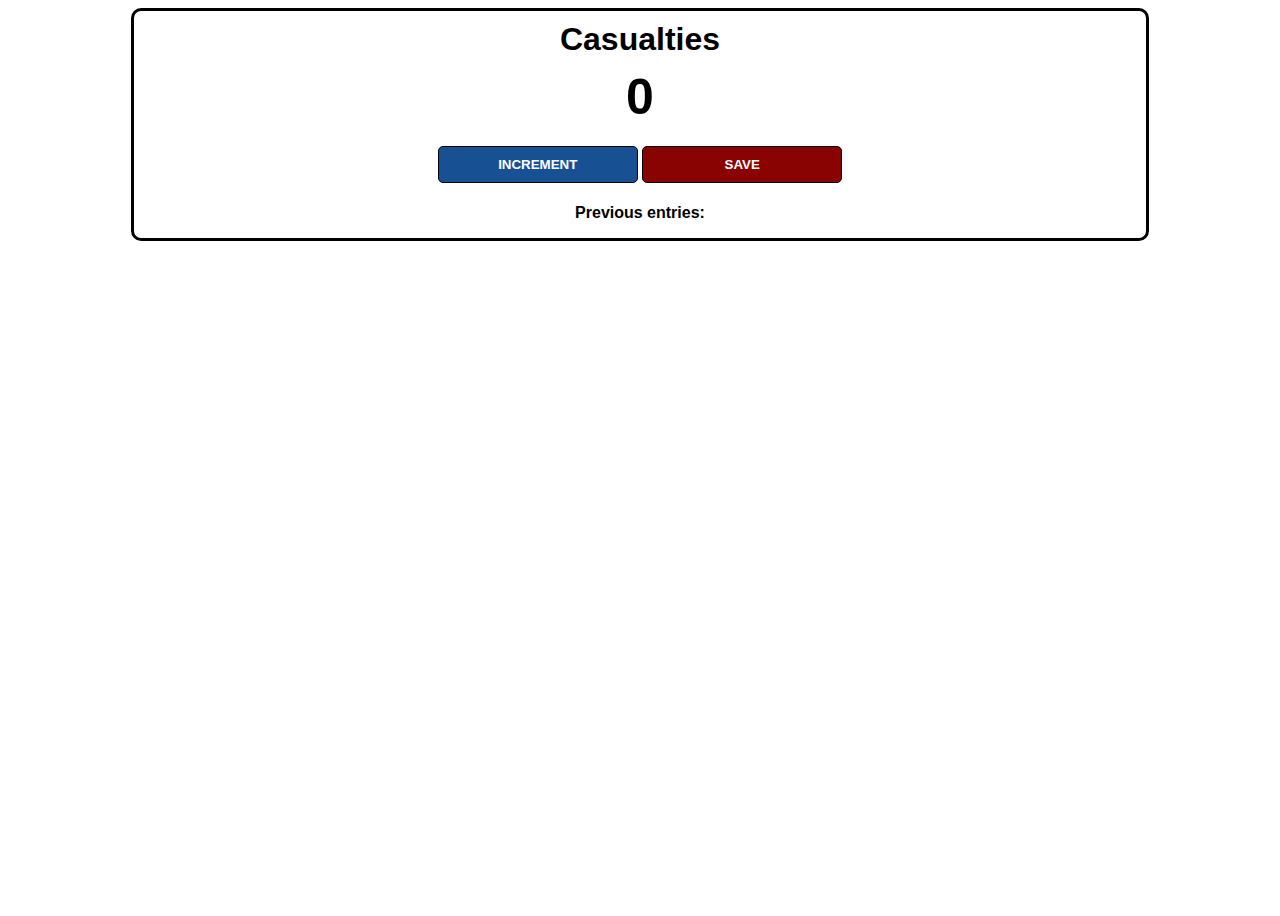
==== index.html @ f54a0268 "TRIED TO UPDATE VIA UPLOAD" ====
<html>
	<head>
		<link rel="stylesheet" href="index.css" />
	</head>
	<body>
		<div class="container">
			<h1>Casualties</h1>
			<h2 id="count-el">0</h2>
			<button id="increment-btn" onclick="increment()">INCREMENT</button>
			<button id="save-btn" onclick="save()">SAVE</button>
			<p id="save-el">Previous entries:</p>
		</div>
		<script src="index.js"></script>
	</body>
</html>
---- index.css ----
body {
	background-image: url("https://cdn.openart.ai/stable_diffusion/1a070ddbb1fae47d12a1e04daaec50925c673f63_2000x2000.webp");
	background-size: cover;
	font-family: "Open Sans", "Helvetica Neue", sans-serif;
	text-align: center;
	height: 100vh;
}

.container {
	background: white;
	max-width: 80%;
	margin: auto;
	border: 3px solid black;
	border-radius: 10px;
}

h1 {
	margin-top: 10px;
	margin-bottom: 10px;
}

h2 {
	font-size: 50px;
	margin-top: 0;
	margin-bottom: 20px;
}

button {
	border: 1px solid black;
	padding-top: 10px;
	padding-bottom: 10px;
	color: white;
	font-weight: bold;
	width: 200px;
	margin-bottom: 5px;
	border-radius: 5px;
}

#increment-btn {
	background: #175194;
}

#save-btn {
	background: #8a0303;
}

#save-el {
	font-weight: bold;
}
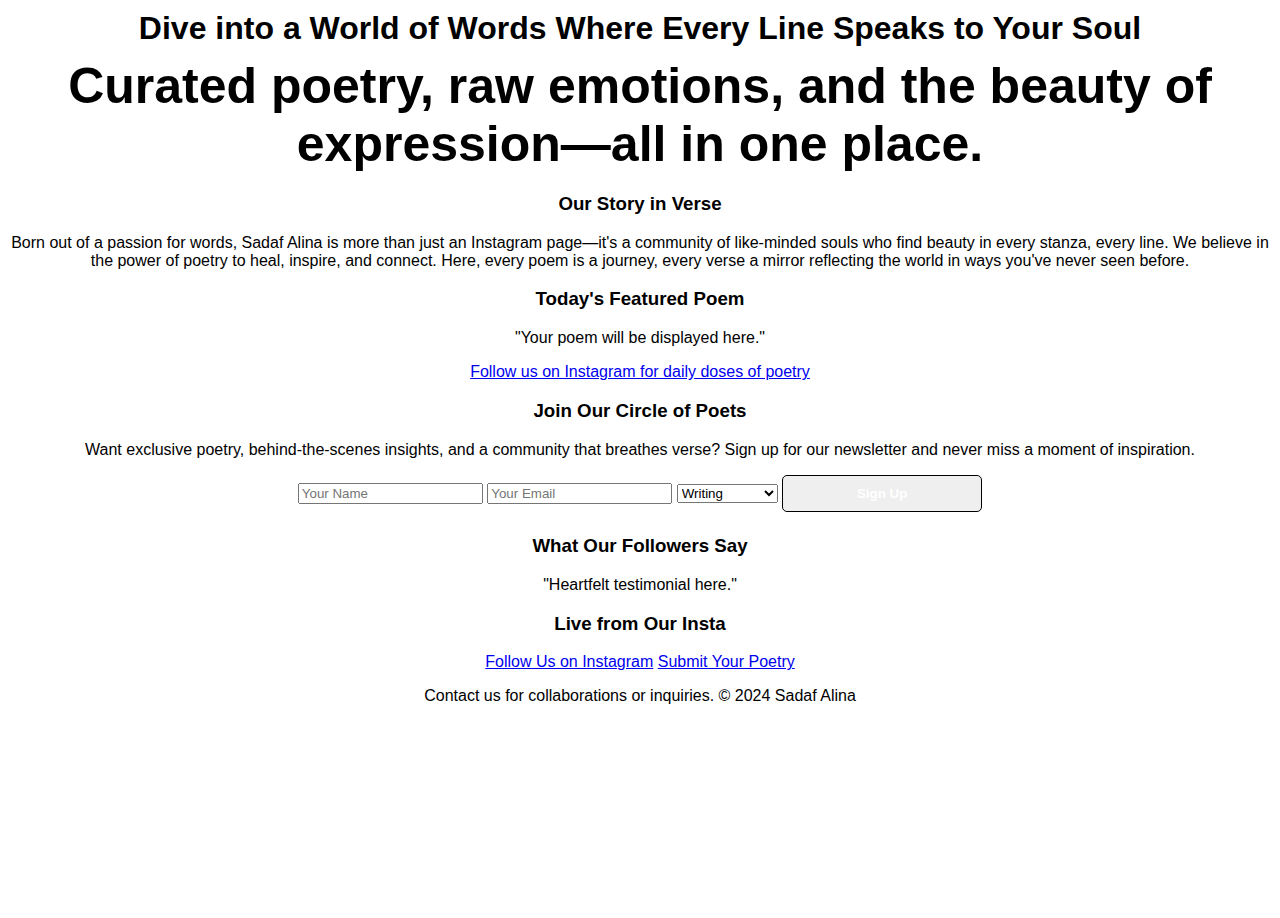
==== commit 92cf5f41: "comited 2nd time" ====
--- a/index.html
+++ b/index.html
@@ -1,15 +1,79 @@
-<html>
+<!DOCTYPE html>
+<html lang="en">
 	<head>
+		<meta charset="UTF-8" />
+		<meta name="viewport" content="width=device-width, initial-scale=1.0" />
+		<title>Sadaf Alina - Poetry Landing Page</title>
 		<link rel="stylesheet" href="index.css" />
 	</head>
 	<body>
-		<div class="container">
-			<h1>Casualties</h1>
-			<h2 id="count-el">0</h2>
-			<button id="increment-btn" onclick="increment()">INCREMENT</button>
-			<button id="save-btn" onclick="save()">SAVE</button>
-			<p id="save-el">Previous entries:</p>
-		</div>
+		<header>
+			<h1>Dive into a World of Words Where Every Line Speaks to Your Soul</h1>
+			<h2>
+				Curated poetry, raw emotions, and the beauty of expression—all in one
+				place.
+			</h2>
+		</header>
+
+		<section id="about">
+			<h3>Our Story in Verse</h3>
+			<p>
+				Born out of a passion for words, Sadaf Alina is more than just an
+				Instagram page—it's a community of like-minded souls who find beauty in
+				every stanza, every line. We believe in the power of poetry to heal,
+				inspire, and connect. Here, every poem is a journey, every verse a
+				mirror reflecting the world in ways you've never seen before.
+			</p>
+		</section>
+
+		<section id="featured">
+			<h3>Today's Featured Poem</h3>
+			<!-- Example post -->
+			<div class="poem">
+				<p>"Your poem will be displayed here."</p>
+				<a href="https://www.instagram.com/sad_af__" target="_blank"
+					>Follow us on Instagram for daily doses of poetry</a
+				>
+			</div>
+		</section>
+
+		<section id="join">
+			<h3>Join Our Circle of Poets</h3>
+			<p>
+				Want exclusive poetry, behind-the-scenes insights, and a community that
+				breathes verse? Sign up for our newsletter and never miss a moment of
+				inspiration.
+			</p>
+			<form>
+				<input type="text" name="name" placeholder="Your Name" required />
+				<input type="email" name="email" placeholder="Your Email" required />
+				<select name="interest">
+					<option value="writing">Writing</option>
+					<option value="reading">Reading</option>
+					<option value="collaboration">Collaboration</option>
+				</select>
+				<button type="submit">Sign Up</button>
+			</form>
+		</section>
+
+		<section id="testimonials">
+			<h3>What Our Followers Say</h3>
+			<p>"Heartfelt testimonial here."</p>
+		</section>
+
+		<section id="instagram-feed">
+			<h3>Live from Our Insta</h3>
+			<!-- Embed Instagram Feed Here -->
+		</section>
+
+		<footer>
+			<a href="https://www.instagram.com/SadafAlina" target="_blank"
+				>Follow Us on Instagram</a
+			>
+			<a href="#submit">Submit Your Poetry</a>
+			<p>Contact us for collaborations or inquiries. &copy; 2024 Sadaf Alina</p>
+		</footer>
+
 		<script src="index.js"></script>
 	</body>
 </html>
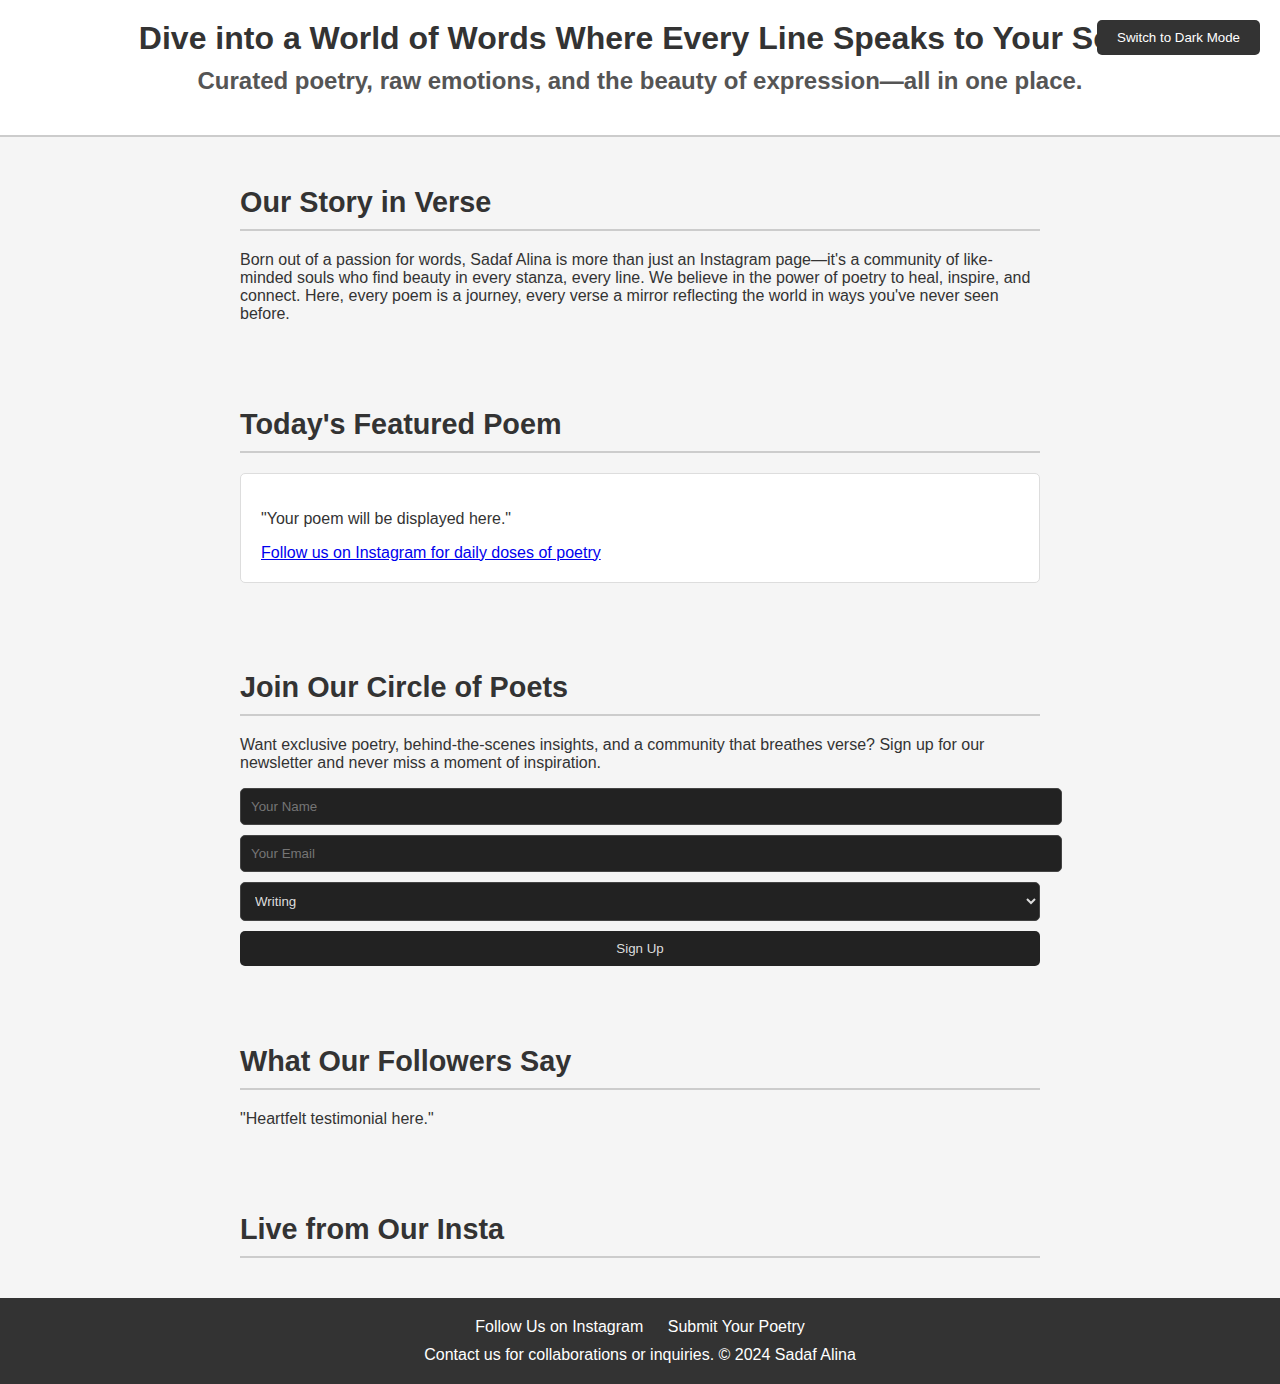
==== commit c3586fc6: "comited" ====
--- a/index.html
+++ b/index.html
@@ -1,79 +1,63 @@
 <!DOCTYPE html>
 <html lang="en">
-	<head>
-		<meta charset="UTF-8" />
-		<meta name="viewport" content="width=device-width, initial-scale=1.0" />
-		<title>Sadaf Alina - Poetry Landing Page</title>
-		<link rel="stylesheet" href="index.css" />
-	</head>
-	<body>
-		<header>
-			<h1>Dive into a World of Words Where Every Line Speaks to Your Soul</h1>
-			<h2>
-				Curated poetry, raw emotions, and the beauty of expression—all in one
-				place.
-			</h2>
-		</header>
+<head>
+    <meta charset="UTF-8">
+    <meta name="viewport" content="width=device-width, initial-scale=1.0">
+    <title>Sadaf Alina - Poetry Landing Page</title>
+    <link rel="stylesheet" href="index.css">
+</head>
+<body>
+    <header>
+        <button id="theme-toggle">Switch to Dark Mode</button>
+        <h1>Dive into a World of Words Where Every Line Speaks to Your Soul</h1>
+        <h2>Curated poetry, raw emotions, and the beauty of expression—all in one place.</h2>
+    </header>
 
-		<section id="about">
-			<h3>Our Story in Verse</h3>
-			<p>
-				Born out of a passion for words, Sadaf Alina is more than just an
-				Instagram page—it's a community of like-minded souls who find beauty in
-				every stanza, every line. We believe in the power of poetry to heal,
-				inspire, and connect. Here, every poem is a journey, every verse a
-				mirror reflecting the world in ways you've never seen before.
-			</p>
-		</section>
+    <section id="about">
+        <h3>Our Story in Verse</h3>
+        <p>Born out of a passion for words, Sadaf Alina is more than just an Instagram page—it's a community of like-minded souls who find beauty in every stanza, every line. We believe in the power of poetry to heal, inspire, and connect. Here, every poem is a journey, every verse a mirror reflecting the world in ways you've never seen before.</p>
+    </section>
 
-		<section id="featured">
-			<h3>Today's Featured Poem</h3>
-			<!-- Example post -->
-			<div class="poem">
-				<p>"Your poem will be displayed here."</p>
-				<a href="https://www.instagram.com/sad_af__" target="_blank"
-					>Follow us on Instagram for daily doses of poetry</a
-				>
-			</div>
-		</section>
+    <section id="featured">
+        <h3>Today's Featured Poem</h3>
+        <!-- Example post -->
+        <div class="poem">
+            <p>"Your poem will be displayed here."</p>
+            <a href="https://www.instagram.com/SadafAlina" target="_blank">Follow us on Instagram for daily doses of poetry</a>
+        </div>
+    </section>
 
-		<section id="join">
-			<h3>Join Our Circle of Poets</h3>
-			<p>
-				Want exclusive poetry, behind-the-scenes insights, and a community that
-				breathes verse? Sign up for our newsletter and never miss a moment of
-				inspiration.
-			</p>
-			<form>
-				<input type="text" name="name" placeholder="Your Name" required />
-				<input type="email" name="email" placeholder="Your Email" required />
-				<select name="interest">
-					<option value="writing">Writing</option>
-					<option value="reading">Reading</option>
-					<option value="collaboration">Collaboration</option>
-				</select>
-				<button type="submit">Sign Up</button>
-			</form>
-		</section>
+    <section id="join">
+        <h3>Join Our Circle of Poets</h3>
+        <p>Want exclusive poetry, behind-the-scenes insights, and a community that breathes verse? Sign up for our newsletter and never miss a moment of inspiration.</p>
+        <form>
+            <input type="text" name="name" placeholder="Your Name" required>
+            <input type="email" name="email" placeholder="Your Email" required>
+            <select name="interest">
+                <option value="writing">Writing</option>
+                <option value="reading">Reading</option>
+                <option value="collaboration">Collaboration</option>
+            </select>
+            <button type="submit">Sign Up</button>
+        </form>
+    </section>
 
-		<section id="testimonials">
-			<h3>What Our Followers Say</h3>
-			<p>"Heartfelt testimonial here."</p>
-		</section>
+    <section id="testimonials">
+        <h3>What Our Followers Say</h3>
+        <p>"Heartfelt testimonial here."</p>
+    </section>
 
-		<section id="instagram-feed">
-			<h3>Live from Our Insta</h3>
-			<!-- Embed Instagram Feed Here -->
-		</section>
+    <section id="instagram-feed">
+        <h3>Live from Our Insta</h3>
+        <!-- Embed Instagram Feed Here -->
+    </section>
 
-		<footer>
-			<a href="https://www.instagram.com/SadafAlina" target="_blank"
-				>Follow Us on Instagram</a
-			>
-			<a href="#submit">Submit Your Poetry</a>
-			<p>Contact us for collaborations or inquiries. &copy; 2024 Sadaf Alina</p>
-		</footer>
+    <footer>
+        <a href="https://www.instagram.com/SadafAlina" target="_blank">Follow Us on Instagram</a>
+        <a href="#submit">Submit Your Poetry</a>
+        <p>Contact us for collaborations or inquiries. &copy; 2024 Sadaf Alina</p>
+    </footer>
 
-		<script src="index.js"></script>
-	</body>
+    <script src="index.js"></script>
+</body>
 </html>
--- a/index.css
+++ b/index.css
@@ -1,49 +1,131 @@
+/* Default light mode */
 body {
-	background-image: url("https://cdn.openart.ai/stable_diffusion/1a070ddbb1fae47d12a1e04daaec50925c673f63_2000x2000.webp");
-	background-size: cover;
-	font-family: "Open Sans", "Helvetica Neue", sans-serif;
-	text-align: center;
-	height: 100vh;
+	font-family: Arial, sans-serif;
+	margin: 0;
+	padding: 0;
+	color: #333;
+	background-color: #f5f5f5;
+	transition: background-color 0.3s, color 0.3s;
 }
 
-.container {
-	background: white;
-	max-width: 80%;
-	margin: auto;
-	border: 3px solid black;
-	border-radius: 10px;
+header {
+	background: #fff;
+	padding: 20px;
+	text-align: center;
+	border-bottom: 2px solid #ccc;
 }
 
-h1 {
-	margin-top: 10px;
-	margin-bottom: 10px;
+header h1 {
+	font-size: 2em;
+	margin: 0;
 }
 
-h2 {
-	font-size: 50px;
-	margin-top: 0;
+header h2 {
+	font-size: 1.5em;
+	margin-top: 10px;
+	color: #555;
+}
+
+header button {
+	background: #333;
+	color: #fff;
+	border: none;
+	padding: 10px 20px;
+	cursor: pointer;
+	border-radius: 5px;
+	position: absolute;
+	top: 20px;
+	right: 20px;
+}
+
+section {
+	padding: 20px;
+	margin: 0 auto;
+	max-width: 800px;
+}
+
+section h3 {
+	font-size: 1.8em;
+	border-bottom: 2px solid #ccc;
+	padding-bottom: 10px;
 	margin-bottom: 20px;
 }
 
-button {
-	border: 1px solid black;
-	padding-top: 10px;
-	padding-bottom: 10px;
-	color: white;
-	font-weight: bold;
-	width: 200px;
-	margin-bottom: 5px;
+.poem {
+	background: #fff;
+	padding: 20px;
+	border: 1px solid #ddd;
+	border-radius: 5px;
+	margin-bottom: 20px;
+}
+
+form input,
+form select,
+form button {
+	display: block;
+	width: 100%;
+	padding: 10px;
+	margin-bottom: 10px;
+	border: 1px solid #ddd;
 	border-radius: 5px;
 }
 
-#increment-btn {
-	background: #175194;
+form button {
+	background-color: #333;
+	color: #fff;
+	border: none;
+	cursor: pointer;
 }
 
-#save-btn {
-	background: #8a0303;
+footer {
+	background: #333;
+	color: #fff;
+	padding: 20px;
+	text-align: center;
 }
 
-#save-el {
-	font-weight: bold;
+footer a {
+	color: #fff;
+	text-decoration: none;
+	margin: 0 10px;
 }
+
+footer p {
+	margin: 10px 0 0;
+}
+
+/* Dark mode styles */
+body.dark-mode {
+	background-color: #1e1e1e;
+	color: #ddd;
+}
+
+header.dark-mode {
+	background: #333;
+}
+
+header.dark-mode h1,
+header.dark-mode h2 {
+	color: #ddd;
+}
+
+.poem.dark-mode {
+	background: #333;
+	border-color: #444;
+}
+
+form input,
+form select,
+form button {
+	border-color: #444;
+	background-color: #222;
+	color: #ddd;
+}
+
+footer.dark-mode {
+	background: #222;
+}
+
+footer.dark-mode a {
+	color: #ddd;
+}
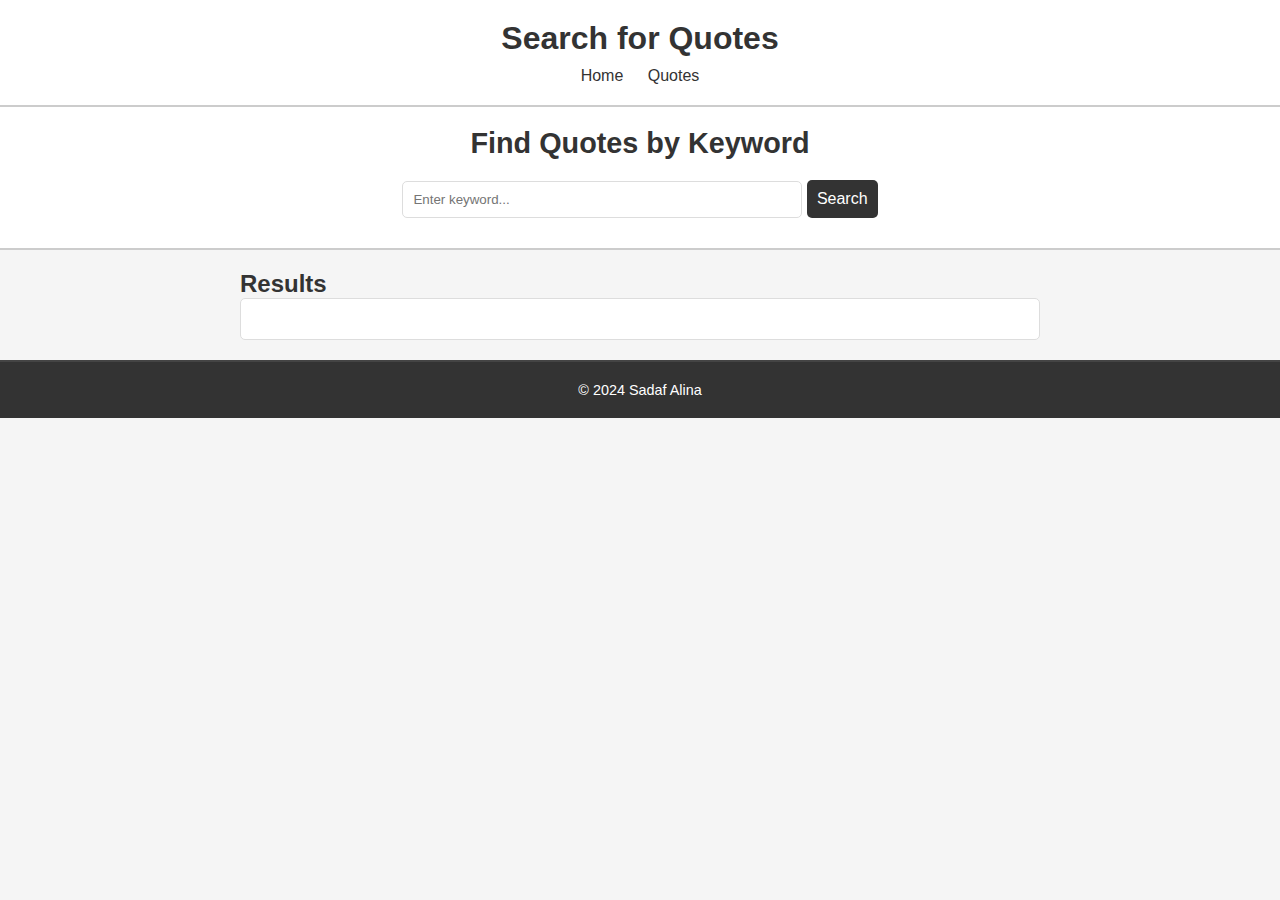
==== commit 9bd8ba74: "Add files via upload" ====
--- a/index.html
+++ b/index.html
@@ -1,63 +1,35 @@
 <!DOCTYPE html>
 <html lang="en">
-<head>
-    <meta charset="UTF-8">
-    <meta name="viewport" content="width=device-width, initial-scale=1.0">
-    <title>Sadaf Alina - Poetry Landing Page</title>
-    <link rel="stylesheet" href="index.css">
-</head>
-<body>
-    <header>
-        <button id="theme-toggle">Switch to Dark Mode</button>
-        <h1>Dive into a World of Words Where Every Line Speaks to Your Soul</h1>
-        <h2>Curated poetry, raw emotions, and the beauty of expression—all in one place.</h2>
-    </header>
+	<head>
+		<meta charset="UTF-8" />
+		<meta name="viewport" content="width=device-width, initial-scale=1.0" />
+		<title>Quotes Search - Sadaf Alina</title>
+		<link rel="stylesheet" href="index.css" />
+	</head>
+	<body>
+		<header>
+			<h1>Search for Quotes</h1>
+			<nav>
+				<a href="index.html">Home</a>
+				<a href="index.html">Quotes</a>
+			</nav>
+		</header>
 
-    <section id="about">
-        <h3>Our Story in Verse</h3>
-        <p>Born out of a passion for words, Sadaf Alina is more than just an Instagram page—it's a community of like-minded souls who find beauty in every stanza, every line. We believe in the power of poetry to heal, inspire, and connect. Here, every poem is a journey, every verse a mirror reflecting the world in ways you've never seen before.</p>
-    </section>
+		<section id="search">
+			<h2>Find Quotes by Keyword</h2>
+			<input type="text" id="keyword" placeholder="Enter keyword..." />
+			<button id="search-btn">Search</button>
+		</section>
 
-    <section id="featured">
-        <h3>Today's Featured Poem</h3>
-        <!-- Example post -->
-        <div class="poem">
-            <p>"Your poem will be displayed here."</p>
-            <a href="https://www.instagram.com/SadafAlina" target="_blank">Follow us on Instagram for daily doses of poetry</a>
-        </div>
-    </section>
+		<section id="results">
+			<h2>Results</h2>
+			<div id="quote-container"></div>
+		</section>
 
-    <section id="join">
-        <h3>Join Our Circle of Poets</h3>
-        <p>Want exclusive poetry, behind-the-scenes insights, and a community that breathes verse? Sign up for our newsletter and never miss a moment of inspiration.</p>
-        <form>
-            <input type="text" name="name" placeholder="Your Name" required>
-            <input type="email" name="email" placeholder="Your Email" required>
-            <select name="interest">
-                <option value="writing">Writing</option>
-                <option value="reading">Reading</option>
-                <option value="collaboration">Collaboration</option>
-            </select>
-            <button type="submit">Sign Up</button>
-        </form>
-    </section>
+		<footer>
+			<p>&copy; 2024 Sadaf Alina</p>
+		</footer>
 
-    <section id="testimonials">
-        <h3>What Our Followers Say</h3>
-        <p>"Heartfelt testimonial here."</p>
-    </section>
-
-    <section id="instagram-feed">
-        <h3>Live from Our Insta</h3>
-        <!-- Embed Instagram Feed Here -->
-    </section>
-
-    <footer>
-        <a href="https://www.instagram.com/SadafAlina" target="_blank">Follow Us on Instagram</a>
-        <a href="#submit">Submit Your Poetry</a>
-        <p>Contact us for collaborations or inquiries. &copy; 2024 Sadaf Alina</p>
-    </footer>
-
-    <script src="index.js"></script>
-</body>
+		<script src="index.js"></script>
+	</body>
 </html>
--- a/index.css
+++ b/index.css
@@ -1,13 +1,28 @@
-/* Default light mode */
+/* index.css */
+
+/* Basic Reset */
+body,
+h1,
+h2,
+h3,
+p,
+input,
+button {
+	margin: 0;
+	padding: 0;
+	box-sizing: border-box;
+}
+
+/* Body Styles */
 body {
 	font-family: Arial, sans-serif;
+	background-color: #f5f5f5;
+	color: #333;
+	padding: 0;
 	margin: 0;
-	padding: 0;
-	color: #333;
-	background-color: #f5f5f5;
-	transition: background-color 0.3s, color 0.3s;
 }
 
+/* Header Styles */
 header {
 	background: #fff;
 	padding: 20px;
@@ -17,115 +32,99 @@
 
 header h1 {
 	font-size: 2em;
-	margin: 0;
+	margin-bottom: 10px;
 }
 
-header h2 {
-	font-size: 1.5em;
-	margin-top: 10px;
-	color: #555;
+nav a {
+	margin: 0 10px;
+	text-decoration: none;
+	color: #333;
+	font-size: 1em;
 }
 
-header button {
-	background: #333;
+nav a:hover {
+	text-decoration: underline;
+}
+
+/* Search Section Styles */
+#search {
+	padding: 20px;
+	text-align: center;
+	background: #fff;
+	border-bottom: 2px solid #ccc;
+}
+
+#search h2 {
+	font-size: 1.8em;
+	margin-bottom: 10px;
+}
+
+#search input,
+#search button {
+	padding: 10px;
+	margin: 10px 0;
+	border: 1px solid #ddd;
+	border-radius: 5px;
+}
+
+#search input {
+	width: calc(100% - 22px); /* Adjust width for padding and border */
+	max-width: 400px;
+}
+
+#search button {
+	background-color: #333;
 	color: #fff;
 	border: none;
-	padding: 10px 20px;
 	cursor: pointer;
-	border-radius: 5px;
-	position: absolute;
-	top: 20px;
-	right: 20px;
+	font-size: 1em;
 }
 
-section {
+#search button:hover {
+	background-color: #555;
+}
+
+/* Results Section Styles */
+#results {
 	padding: 20px;
 	margin: 0 auto;
 	max-width: 800px;
 }
 
-section h3 {
-	font-size: 1.8em;
-	border-bottom: 2px solid #ccc;
-	padding-bottom: 10px;
-	margin-bottom: 20px;
-}
-
-.poem {
+#quote-container {
 	background: #fff;
 	padding: 20px;
 	border: 1px solid #ddd;
 	border-radius: 5px;
-	margin-bottom: 20px;
 }
 
-form input,
-form select,
-form button {
-	display: block;
-	width: 100%;
+.quote-item {
+	margin-bottom: 20px;
 	padding: 10px;
-	margin-bottom: 10px;
 	border: 1px solid #ddd;
 	border-radius: 5px;
 }
 
-form button {
-	background-color: #333;
-	color: #fff;
-	border: none;
-	cursor: pointer;
+.quote-item h3 {
+	font-size: 1.2em;
+	margin-bottom: 10px;
 }
 
+.quote-item p {
+	margin: 5px 0;
+	color: #555;
+}
+
+/* Footer Styles */
 footer {
 	background: #333;
 	color: #fff;
 	padding: 20px;
 	text-align: center;
-}
-
-footer a {
-	color: #fff;
-	text-decoration: none;
-	margin: 0 10px;
+	border-top: 2px solid #444;
 }
 
 footer p {
-	margin: 10px 0 0;
+	margin: 0;
+	font-size: 0.9em;
 }
-
-/* Dark mode styles */
-body.dark-mode {
-	background-color: #1e1e1e;
-	color: #ddd;
-}
-
-header.dark-mode {
-	background: #333;
-}
-
-header.dark-mode h1,
-header.dark-mode h2 {
-	color: #ddd;
-}
-
-.poem.dark-mode {
-	background: #333;
-	border-color: #444;
-}
-
-form input,
-form select,
-form button {
-	border-color: #444;
-	background-color: #222;
-	color: #ddd;
-}
-
-footer.dark-mode {
-	background: #222;
-}
-
-footer.dark-mode a {
-	color: #ddd;
-}
